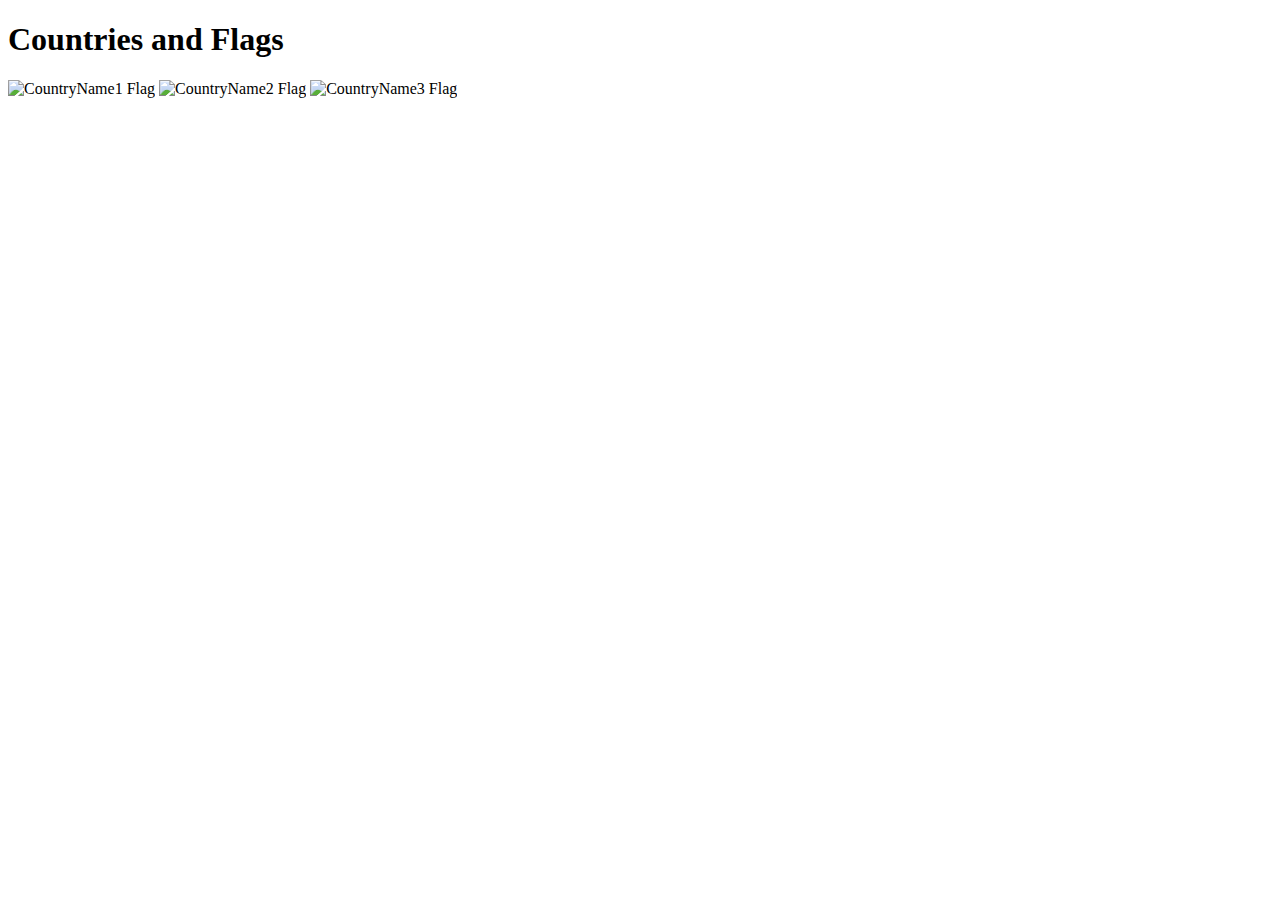
==== Project1/index.html @ 482d715c "updated project one" ====
<!DOCTYPE html>
<html lang="en">
<head>
    <meta charset="UTF-8">
    <meta name="viewport" content="width=device-width, initial-scale=1.0">
    <title>Countries and Flags</title>
    <!-- Optional link to external CSS file -->
    <!-- <link rel="stylesheet" href="css/styles.css"> -->
    <script src="js/flags.js" defer></script>
</head>
<body>
    <h1 id="headline">Countries and Flags</h1>
    <div class="flags-container">
        <img src="images/flag_placeholder1.png" id="flag1" class="flag" data-country="CountryName1" data-map="images/map_placeholder1.png" alt="CountryName1 Flag">
        <img src="images/flag_placeholder2.png" id="flag2" class="flag" data-country="CountryName2" data-map="images/map_placeholder2.png" alt="CountryName2 Flag">
        <img src="images/flag_placeholder3.png" id="flag3" class="flag" data-country="CountryName3" data-map="images/map_placeholder3.png" alt="CountryName3 Flag">
    </div>
</body>
</html>
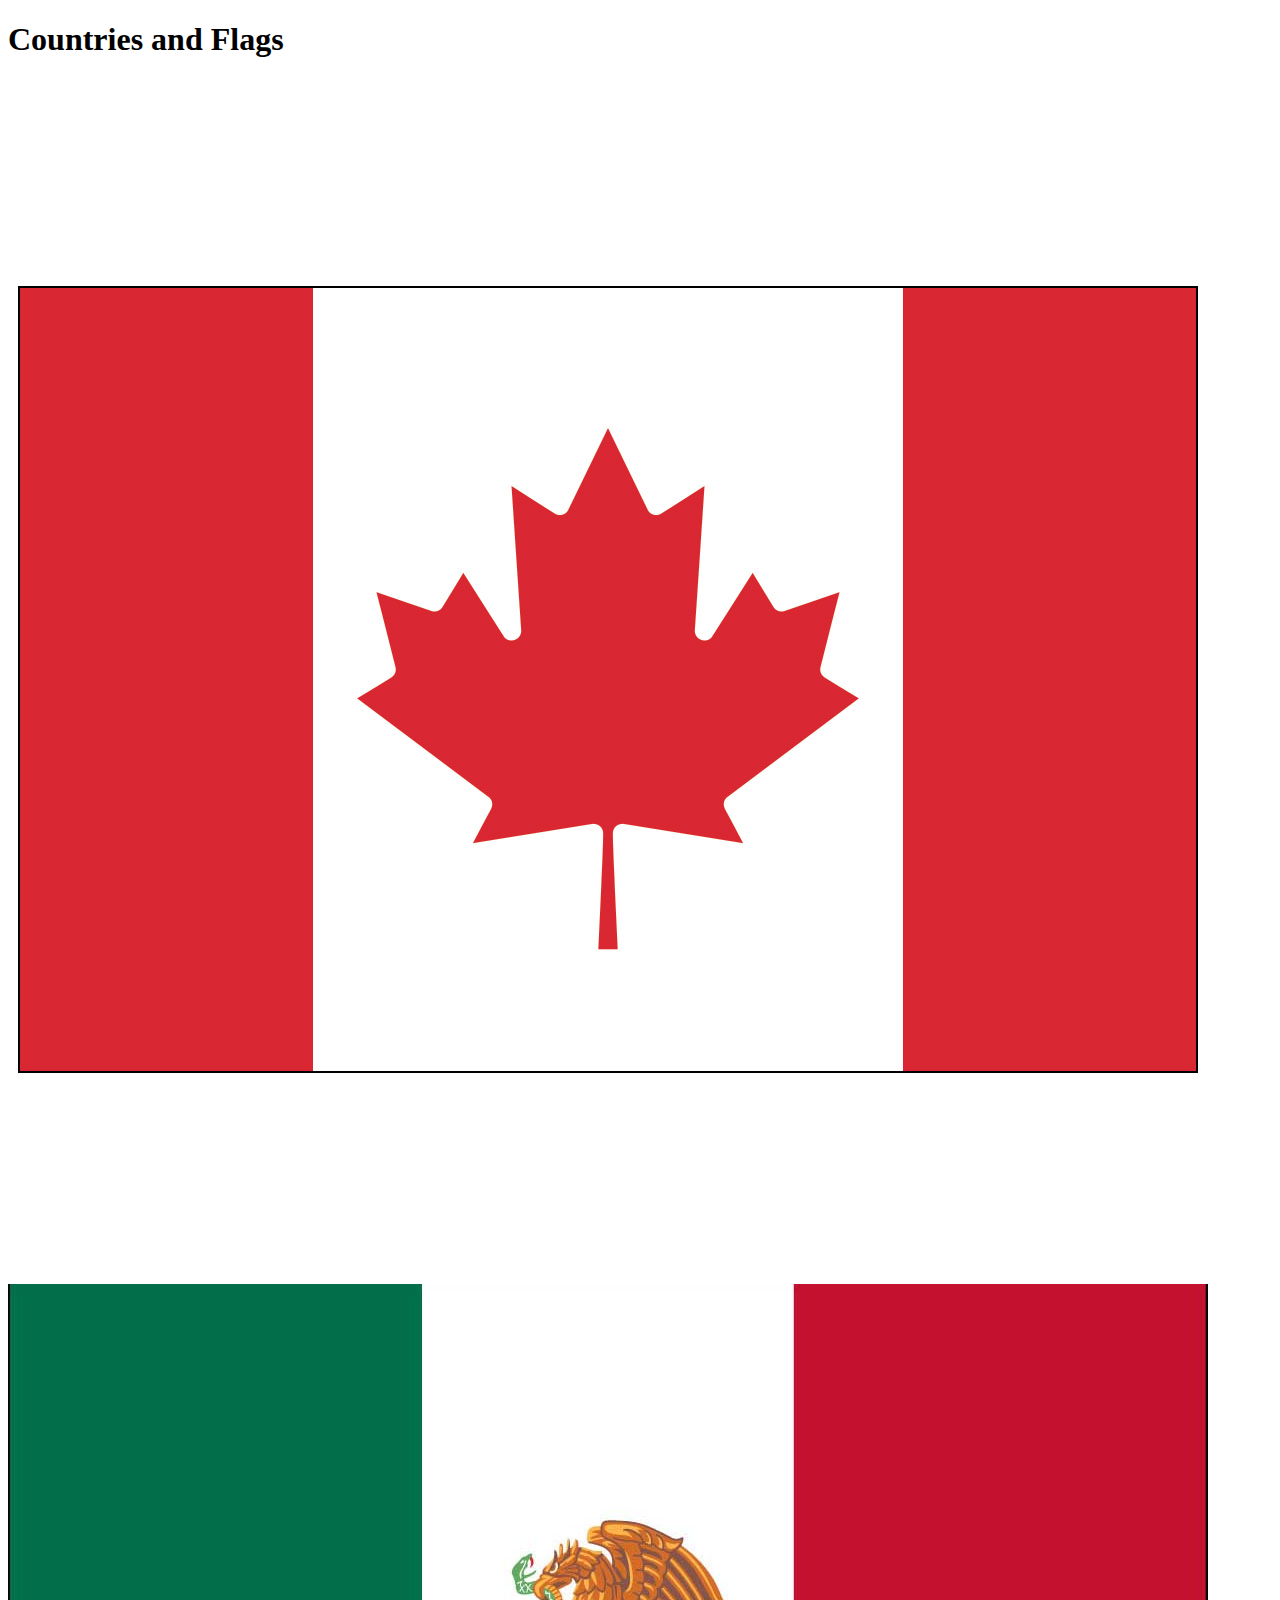
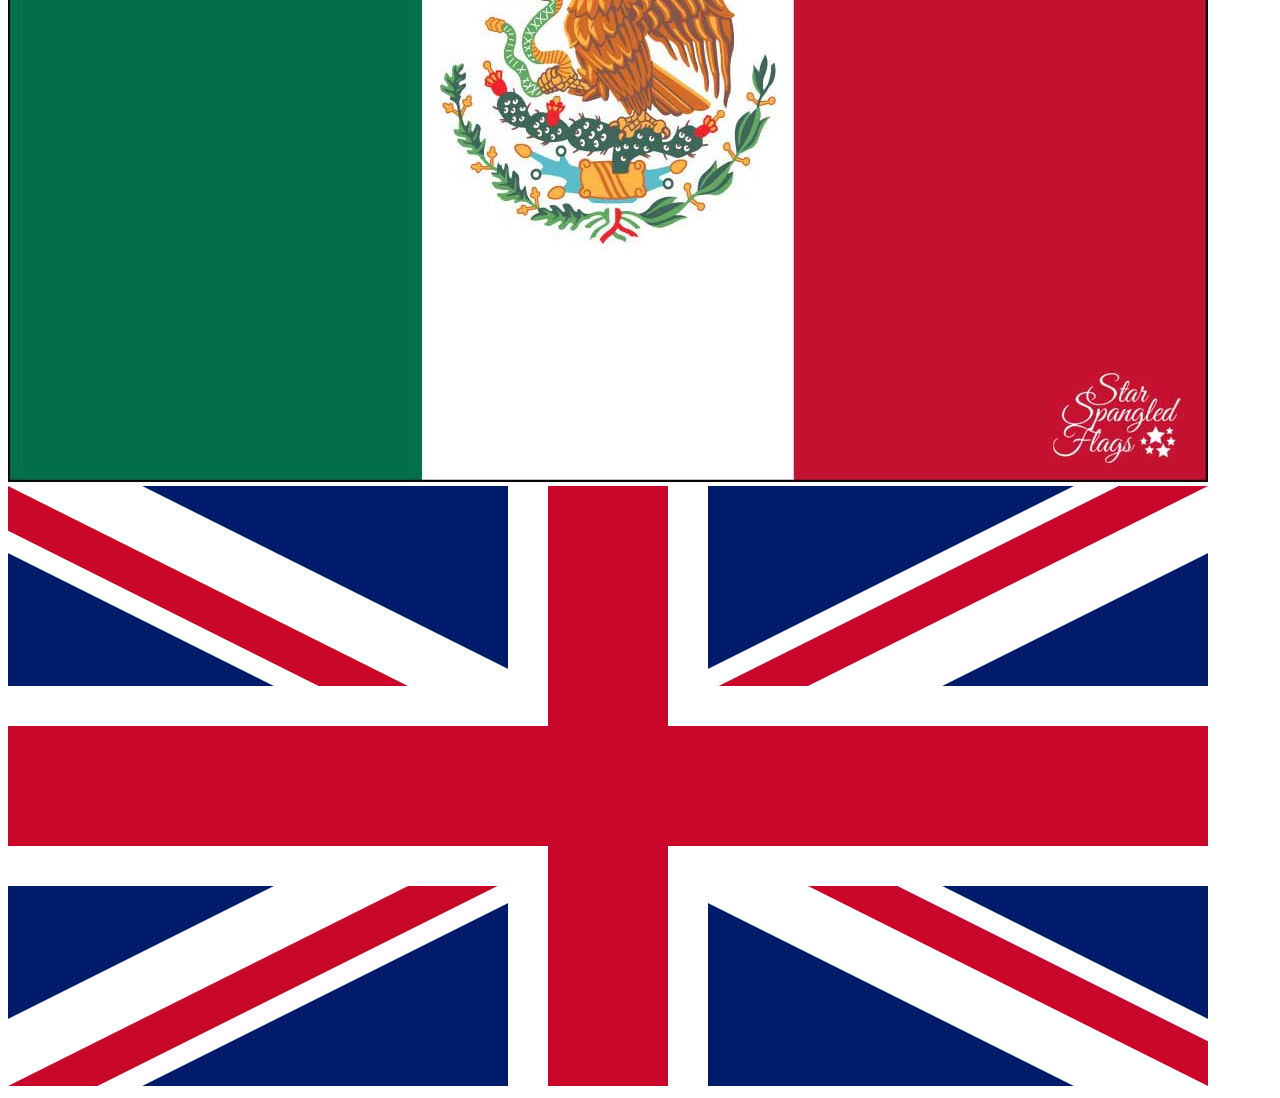
==== commit cacaab81: "Update flag images and maps" ====
--- a/Project1/index.html
+++ b/Project1/index.html
@@ -1,19 +1,25 @@
 <!DOCTYPE html>
 <html lang="en">
+
 <head>
     <meta charset="UTF-8">
     <meta name="viewport" content="width=device-width, initial-scale=1.0">
     <title>Countries and Flags</title>
     <!-- Optional link to external CSS file -->
-    <!-- <link rel="stylesheet" href="css/styles.css"> -->
+    <link rel="stylesheet" href="css/flags.css">
     <script src="js/flags.js" defer></script>
 </head>
+
 <body>
     <h1 id="headline">Countries and Flags</h1>
     <div class="flags-container">
-        <img src="images/flag_placeholder1.png" id="flag1" class="flag" data-country="CountryName1" data-map="images/map_placeholder1.png" alt="CountryName1 Flag">
-        <img src="images/flag_placeholder2.png" id="flag2" class="flag" data-country="CountryName2" data-map="images/map_placeholder2.png" alt="CountryName2 Flag">
-        <img src="images/flag_placeholder3.png" id="flag3" class="flag" data-country="CountryName3" data-map="images/map_placeholder3.png" alt="CountryName3 Flag">
+        <img src="images/canada-flag.jpg" id="flag1" class="flag" data-country="CountryName1"
+            data-map="images/canada-map.jpg" alt="CountryName1 Flag">
+        <img src="images/mexico-flag.jpg" id="flag2" class="flag" data-country="CountryName2"
+            data-map="images/mexico-map.jpg" alt="CountryName2 Flag">
+        <img src="images/uk-flag.png" id="flag3" class="flag" data-country="CountryName3" data-map="images/uk-map.jpeg"
+            alt="CountryName3 Flag">
     </div>
 </body>
-</html>
+
+</html>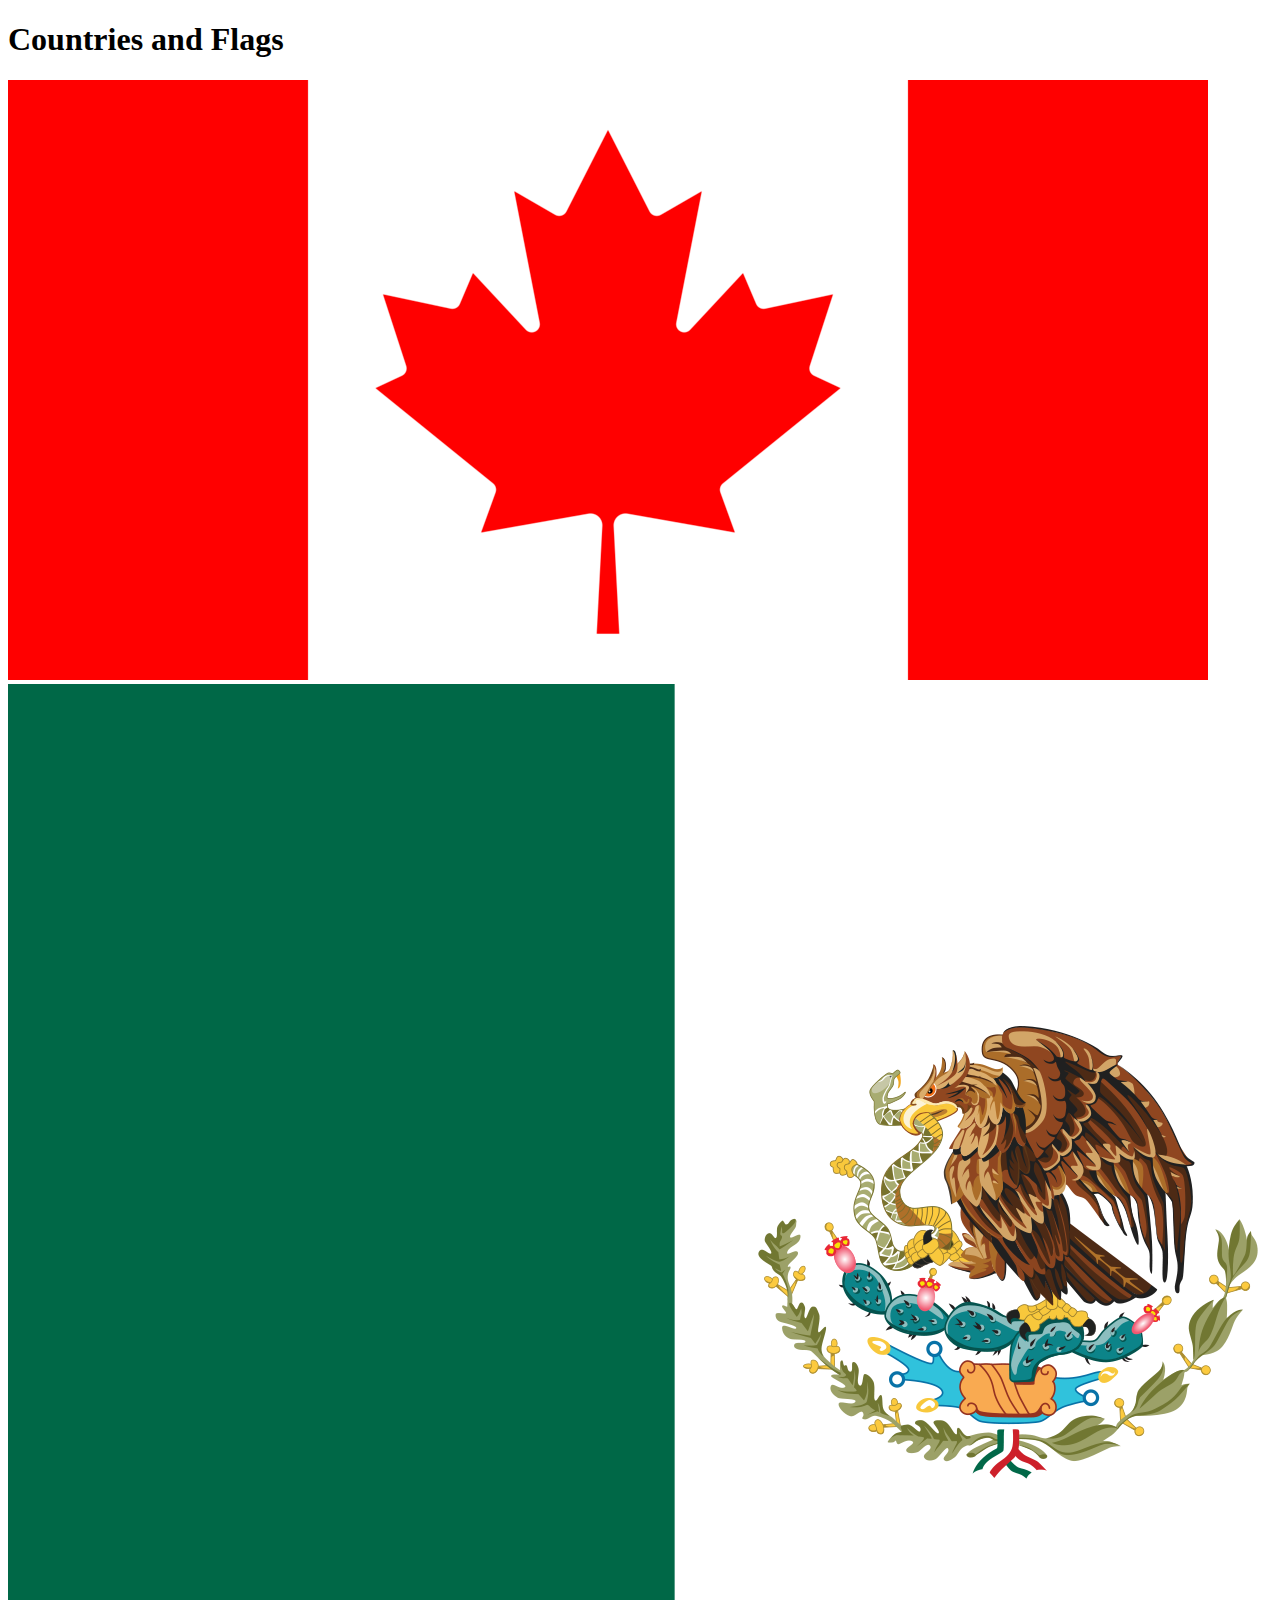
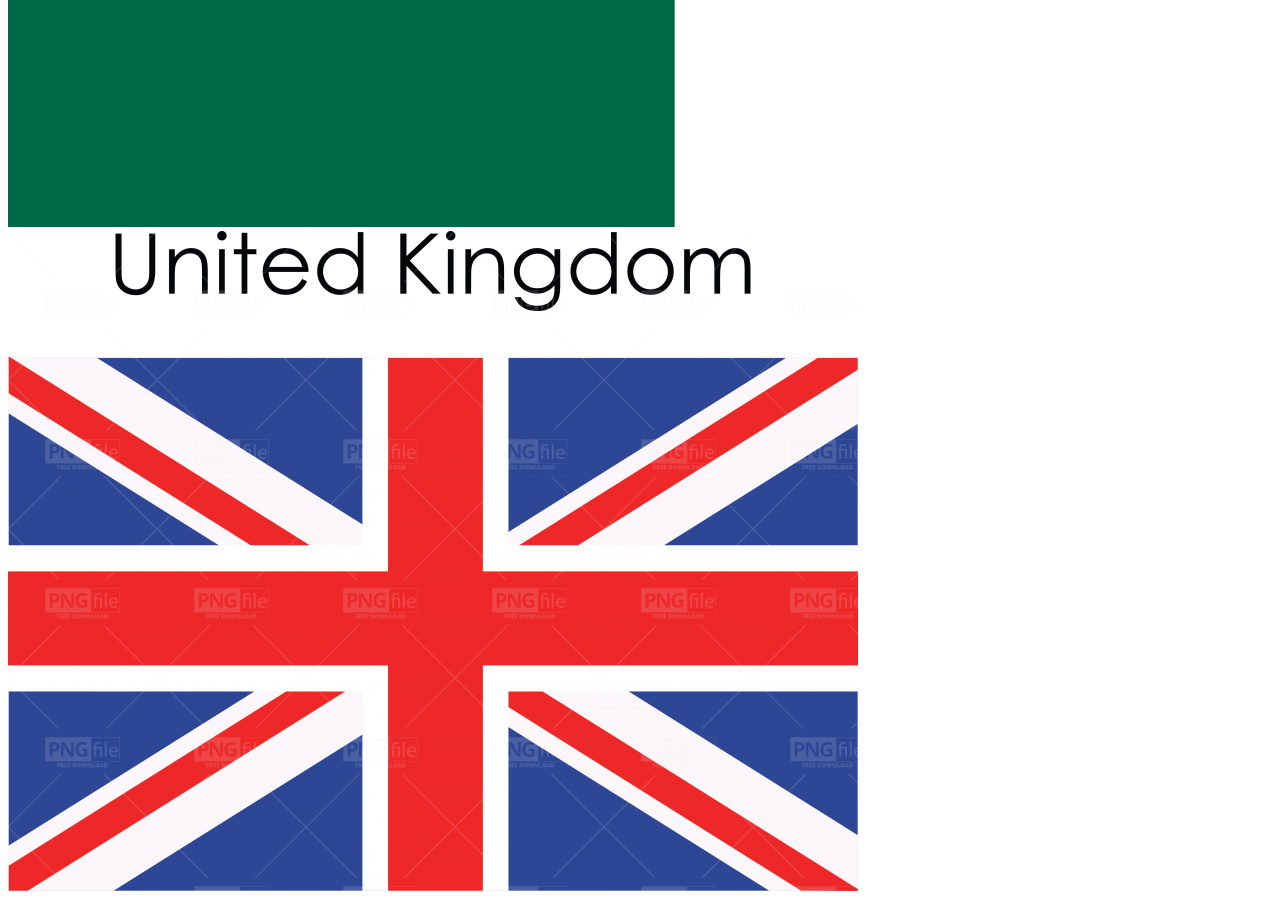
==== commit e758a951: "Update flag image file extensions" ====
--- a/Project1/index.html
+++ b/Project1/index.html
@@ -13,12 +13,12 @@
 <body>
     <h1 id="headline">Countries and Flags</h1>
     <div class="flags-container">
-        <img src="images/canada-flag.jpg" id="flag1" class="flag" data-country="CountryName1"
-            data-map="images/canada-map.jpg" alt="CountryName1 Flag">
-        <img src="images/mexico-flag.jpg" id="flag2" class="flag" data-country="CountryName2"
-            data-map="images/mexico-map.jpg" alt="CountryName2 Flag">
-        <img src="images/uk-flag.png" id="flag3" class="flag" data-country="CountryName3" data-map="images/uk-map.jpeg"
-            alt="CountryName3 Flag">
+        <img src="images/canada-flag.png" id="flag1" class="flag" data-country="Canada" data-map="images/canada-map.png"
+            alt="Canada Flag">
+        <img src="images/mexico-flag.png" id="flag2" class="flag" data-country="Mexico" data-map="images/mexico-map.png"
+            alt="Mexico Flag">
+        <img src="images/uk-flag.png" id="flag3" class="flag" data-country="United Kingdom" data-map="images/uk-map.png"
+            alt="United Kingdom Flag">
     </div>
 </body>
 
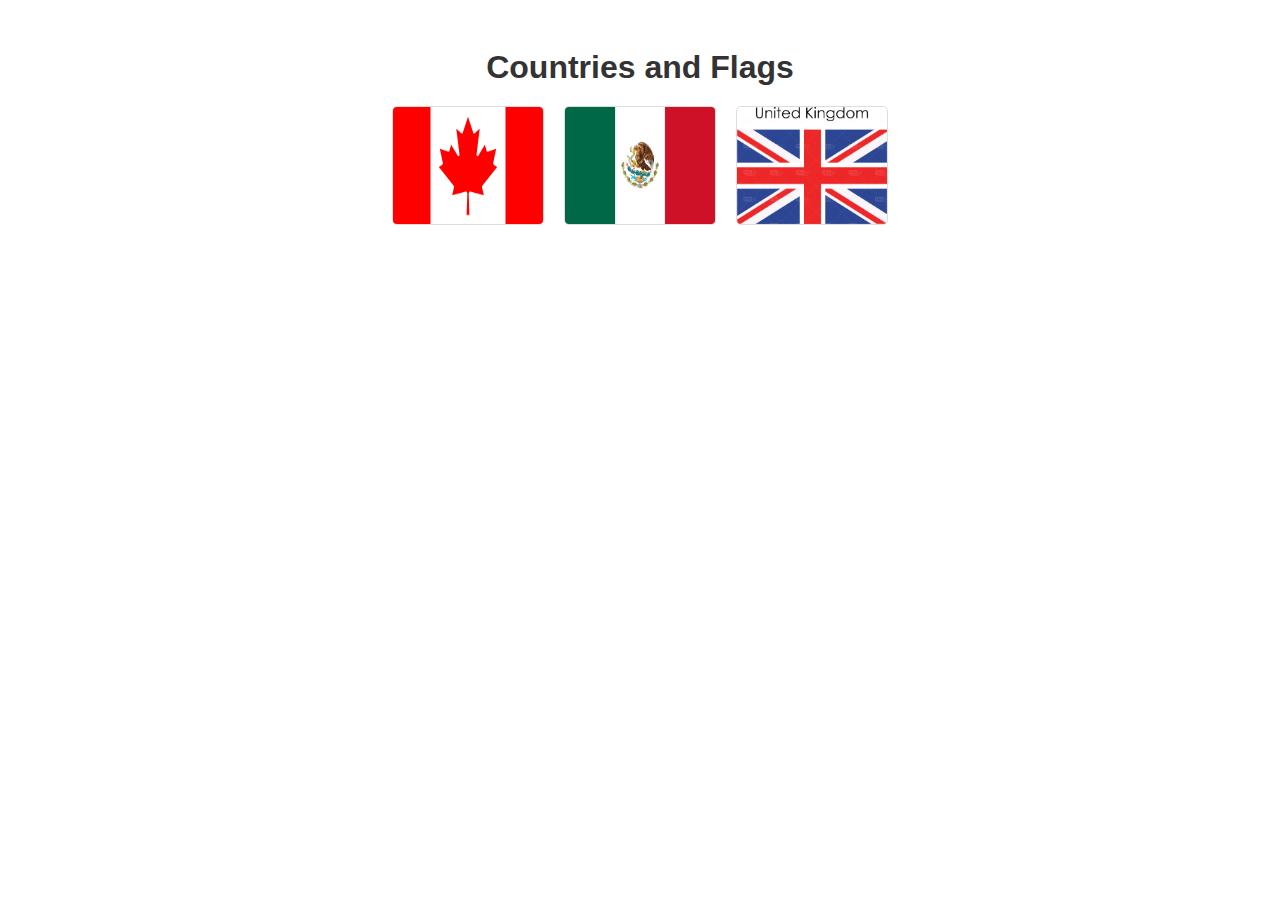
==== commit e7f3315d: "Update CSS file path in index.html" ====
--- a/Project1/index.html
+++ b/Project1/index.html
@@ -6,7 +6,7 @@
     <meta name="viewport" content="width=device-width, initial-scale=1.0">
     <title>Countries and Flags</title>
     <!-- Optional link to external CSS file -->
-    <link rel="stylesheet" href="css/flags.css">
+    <link rel="stylesheet" href="styles/flags.css">
     <script src="js/flags.js" defer></script>
 </head>
 
--- a/Project1/styles/flags.css
+++ b/Project1/styles/flags.css
@@ -0,0 +1,30 @@
+/* styles.css */
+body {
+    font-family: Arial, sans-serif;
+    text-align: center;
+    padding: 20px;
+}
+
+#headline {
+    color: #333;
+    margin-bottom: 20px;
+}
+
+.flags-container {
+    display: flex;
+    justify-content: center;
+    gap: 20px;
+}
+
+.flag {
+    width: 150px; /* Adjust the width as necessary to make flags approximately the same size */
+    height: auto;
+    border: 1px solid #ddd; /* A light border around the flags */
+    border-radius: 5px; /* Optional: Rounds the corners of the flag images */
+    transition: transform 0.3s ease; /* Smooth transition for hovering effect */
+}
+
+.flag:hover {
+    transform: scale(1.1); /* Slightly increase size on hover */
+    cursor: pointer; /* Change the cursor to indicate it's clickable or interactive */
+}
